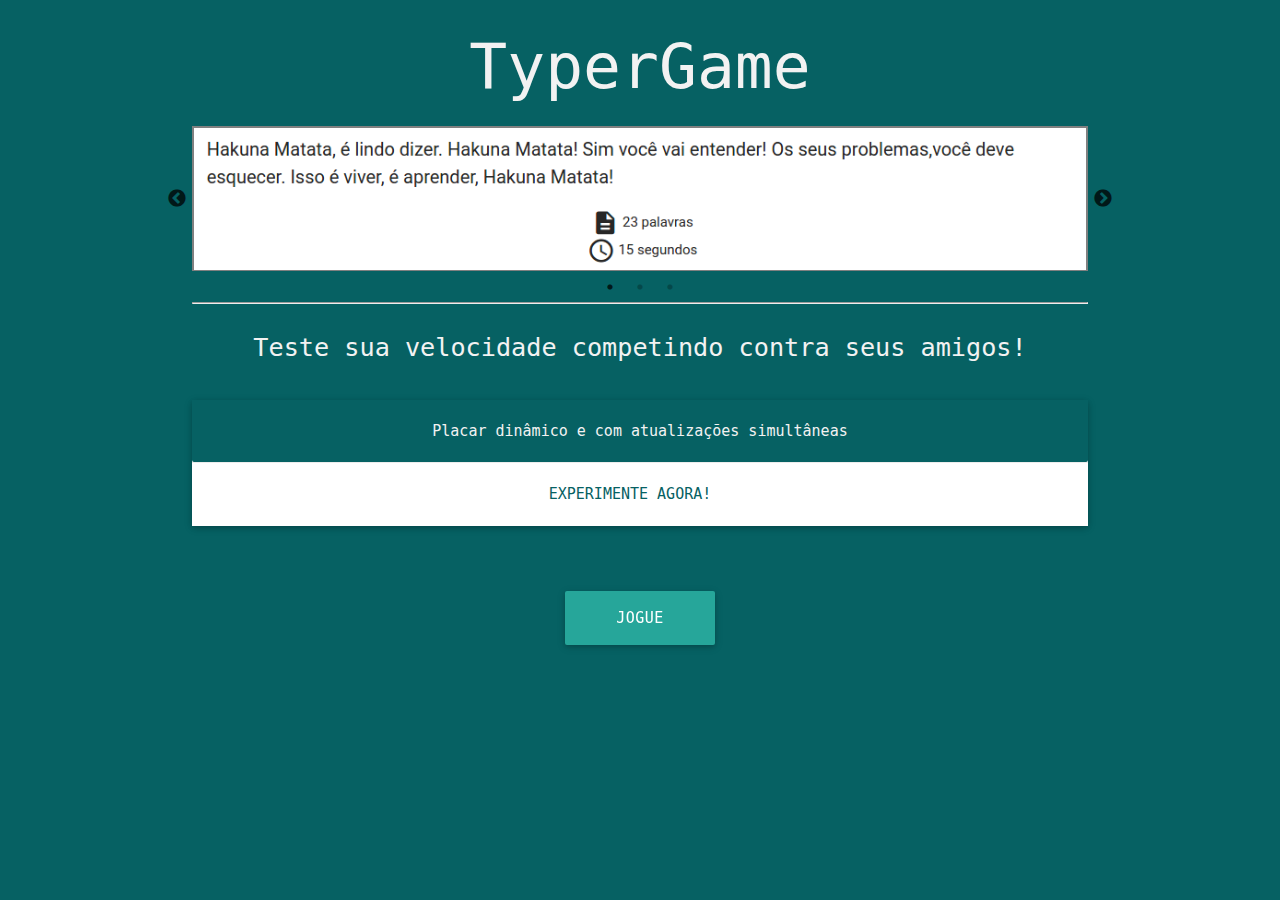
==== public/index.html @ ddc95a7b "first commit" ====
<!DOCTYPE html>
<html lang="en">
<head>
    <meta charset="UTF-8">
    <title>TyperGame</title>
    <link rel="stylesheet" href="css/libs/materialize.min.css">
    <link href="css/libs/google-fonts.css" rel="stylesheet">

    <link rel="stylesheet" type="text/css" href="slick/slick.css"/>
    <link rel="stylesheet" type="text/css" href="slick/slick-theme.css"/>

    <link href="css/index.css" rel="stylesheet">
</head>
<body>
    <section class="container">
        <h1 class="center titulo header">TyperGame</h1>
        <div class="slider">
            <img src="img/slide1.png" class="imagem-jogo">
            <img src="img/slide2.png" class="imagem-jogo">
            <img src="img/slide3.png" class="imagem-jogo">
        </div>
        <hr>
        <p class="flow-text center">Teste sua velocidade competindo contra seus amigos!</p>
        <div class="card">
           <div class="card-image">
             <!-- <img src="images/sample-1.jpg"> -->
           </div>
           <div class="card-content">
             <p>Placar dinâmico e com atualizações simultâneas</p>
           </div>
           <div class="card-action">
             <a href="principal.html" class="card-text">Experimente agora!</a>
           </div>
         </div>
         </div>

         <a class="waves-effect waves-light btn-large" id="botao-jogue" href="principal.html">Jogue agora!</a>

    </section>

    <script src="js/jquery.js"></script>
    <script src="slick/slick.min.js"></script>
    <script src="js/slider.js"></script>


</body>
</html>
---- public/css/libs/google-fonts.css ----
/* fallback */
@font-face {
  font-family: 'Material Icons';
  font-style: normal;
  font-weight: 400;
  src: local('../../fonts/Material Icons'), local('../../fonts/MaterialIcons-Regular'), url(https://fonts.gstatic.com/s/materialicons/v17/2fcrYFNaTjcS6g4U3t-Y5ZjZjT5FdEJ140U2DJYC3mY.woff2) format('woff2');
}

.material-icons {
  font-family: 'Material Icons';
  font-weight: normal;
  font-style: normal;
  font-size: 24px;
  line-height: 1;
  letter-spacing: normal;
  text-transform: none;
  display: inline-block;
  white-space: nowrap;
  word-wrap: normal;
  direction: ltr;
  -webkit-font-feature-settings: 'liga';
  -webkit-font-smoothing: antialiased;
}
---- public/css/index.css ----
*{
	background-color: #066163;
	color: #F2F2F2;
	font-family: 'Nova Mono', monospace;
}

.card{
	display: inline-block;
	vertical-align: top;
	width: 100%;
	text-align: center;
}

.card-text{
	color:#066163 !important;
}


#botao-jogue{
	width: 150px;
	display: block;
	margin: 50px auto;
}

.imagem-jogo {
	border: 2px solid gray;
}

.slider {
	height: auto;
}

.slick-prev:before, .slick-next:before{
	color: black;
}
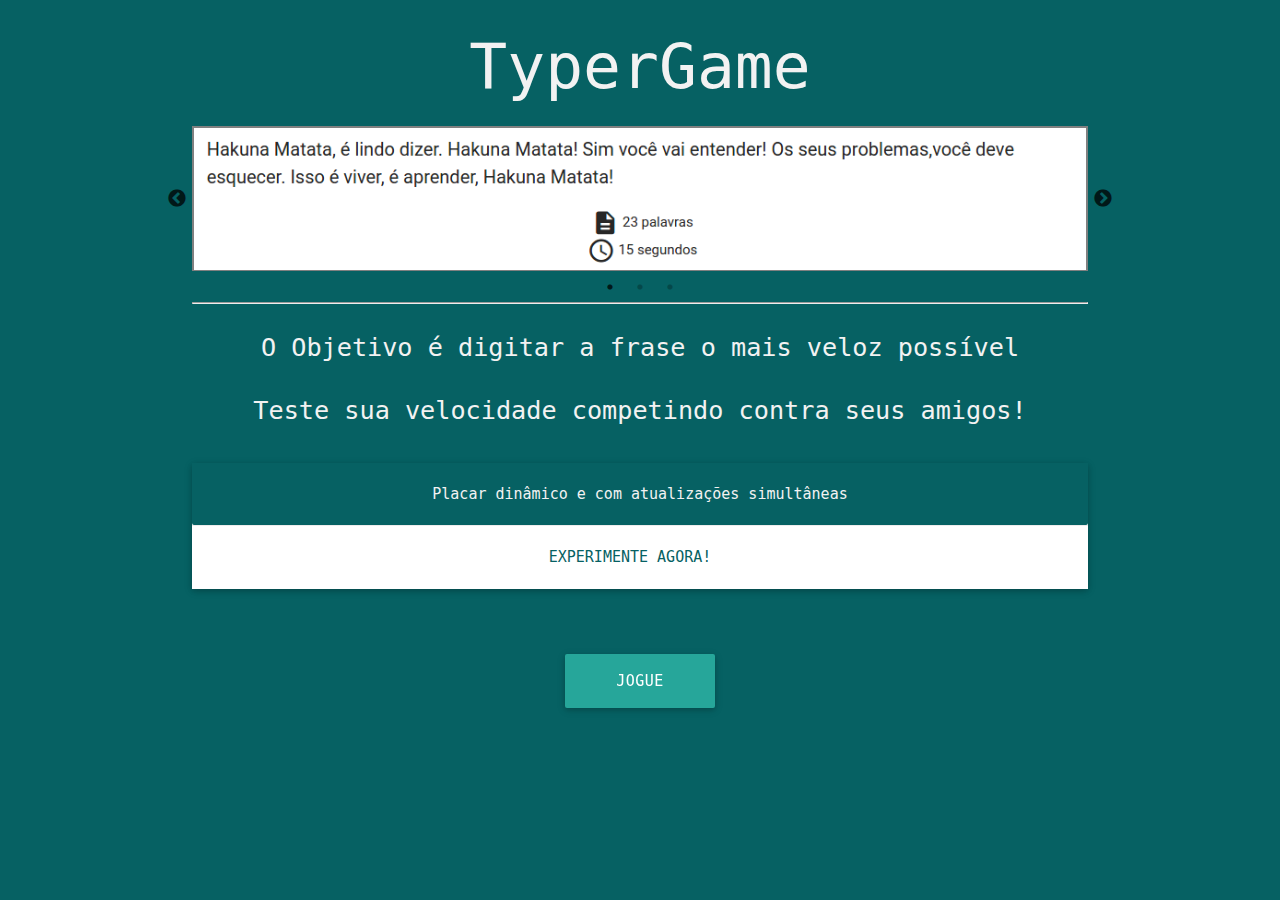
==== commit 418d9cc6: "Update index.html" ====
--- a/public/index.html
+++ b/public/index.html
@@ -20,6 +20,7 @@
             <img src="img/slide3.png" class="imagem-jogo">
         </div>
         <hr>
+        <p class="flow-text center">O Objetivo é digitar a frase o mais veloz possível</p>
         <p class="flow-text center">Teste sua velocidade competindo contra seus amigos!</p>
         <div class="card">
            <div class="card-image">
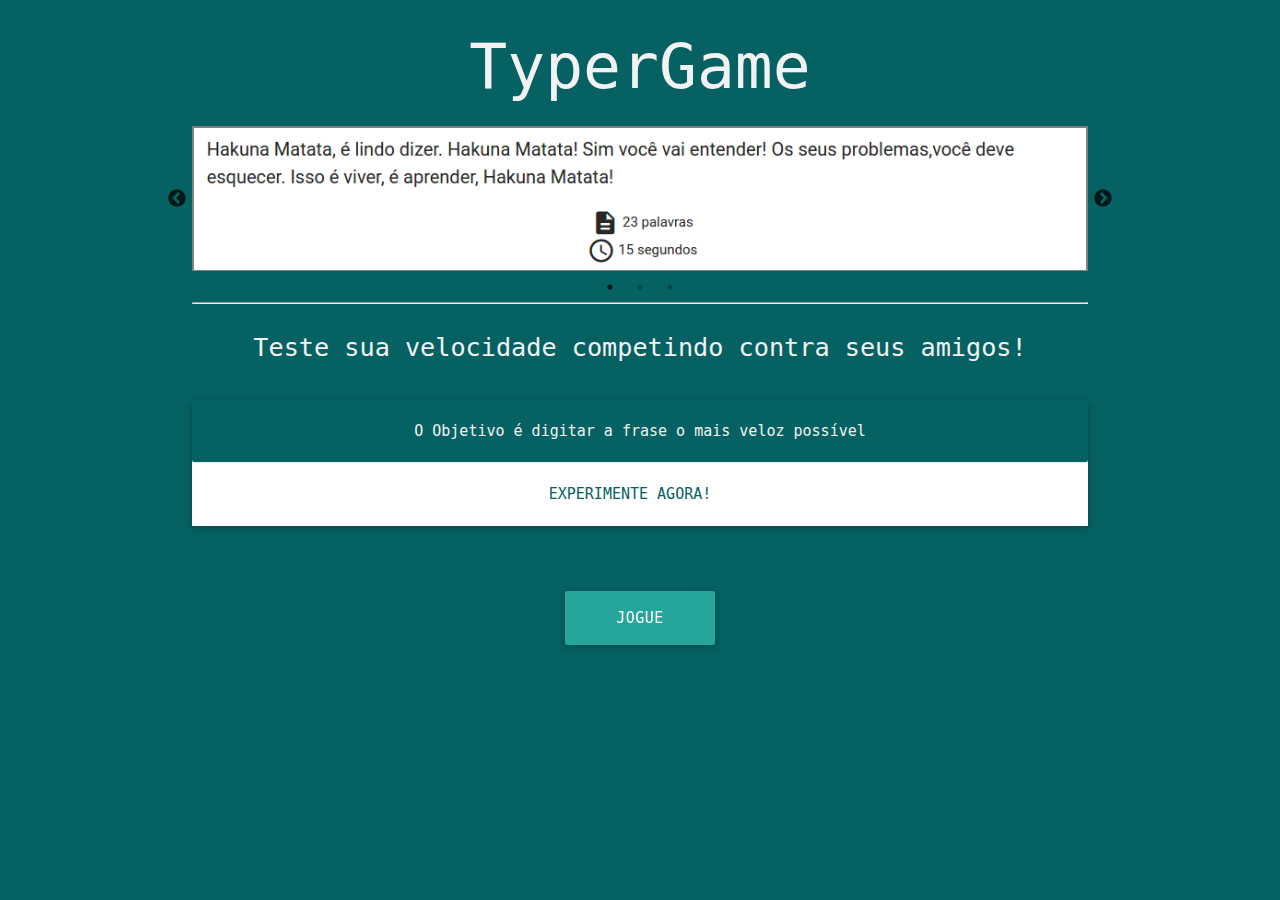
==== commit 8ce71f39: "Update index.html" ====
--- a/public/index.html
+++ b/public/index.html
@@ -20,14 +20,13 @@
             <img src="img/slide3.png" class="imagem-jogo">
         </div>
         <hr>
-        <p class="flow-text center">O Objetivo é digitar a frase o mais veloz possível</p>
         <p class="flow-text center">Teste sua velocidade competindo contra seus amigos!</p>
         <div class="card">
            <div class="card-image">
              <!-- <img src="images/sample-1.jpg"> -->
            </div>
            <div class="card-content">
-             <p>Placar dinâmico e com atualizações simultâneas</p>
+             <p>O Objetivo é digitar a frase o mais veloz possível</p>
            </div>
            <div class="card-action">
              <a href="principal.html" class="card-text">Experimente agora!</a>
